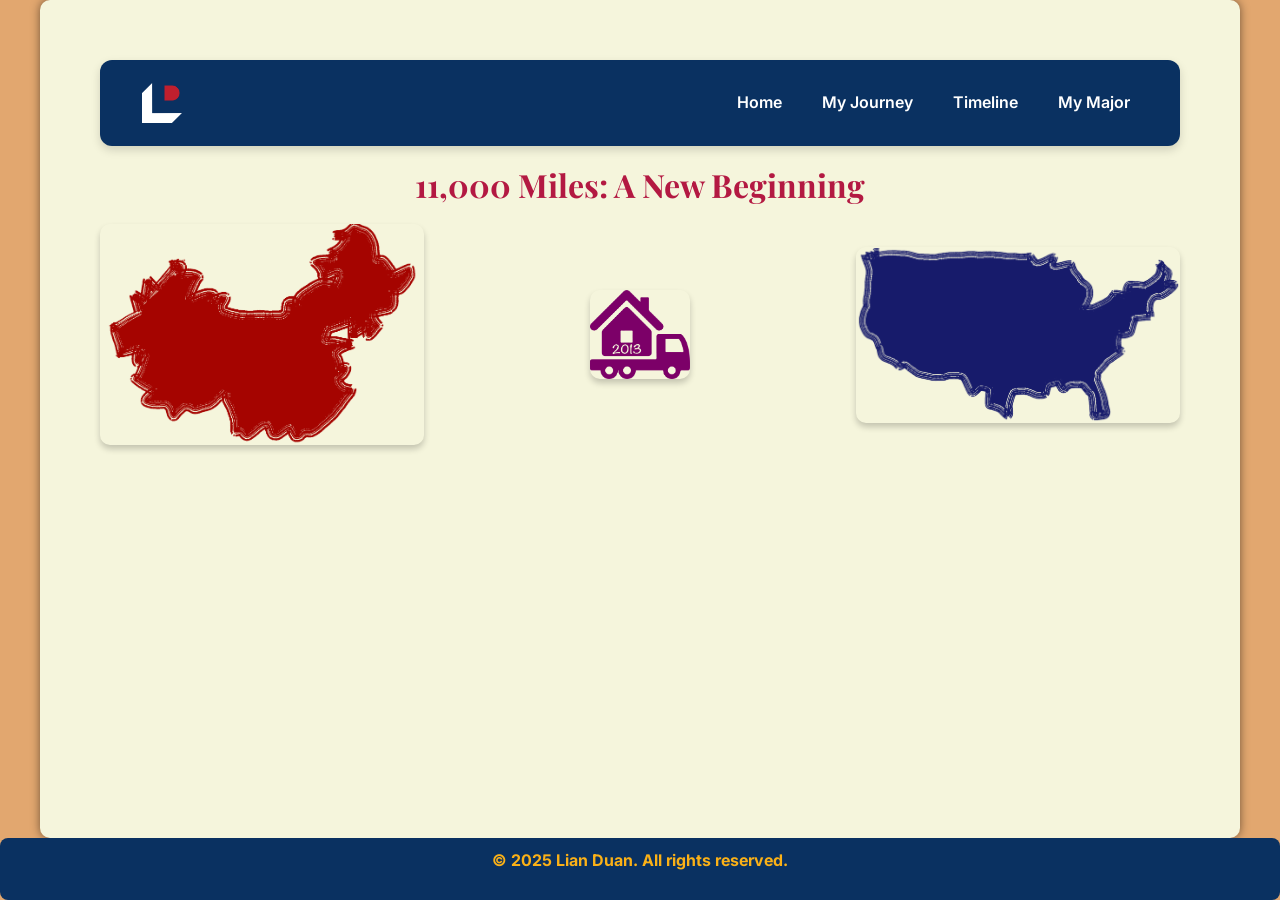
==== my_journey.html @ c9674e69 "Initial commit" ====
<!DOCTYPE html>
<html lang="en">
<head>
  <meta charset="UTF-8" />
  <meta name="viewport" content="width=device-width, initial-scale=1.0" />
  <title>My Journey</title>

  <!-- Google Fonts -->
  <link href="https://fonts.googleapis.com/css2?family=Inter:wght@400;600&family=Playfair+Display:wght@700&display=swap" rel="stylesheet" />

  <!-- Bootstrap CSS -->
  <link href="https://cdn.jsdelivr.net/npm/bootstrap@5.3.0-alpha3/dist/css/bootstrap.min.css" rel="stylesheet" />

  <!-- Custom CSS -->
  <link rel="stylesheet" href="styles.css" />

  <!-- Bootstrap JS Bundle -->
  <script src="https://cdn.jsdelivr.net/npm/bootstrap@5.3.0-alpha3/dist/js/bootstrap.bundle.min.js" defer></script>
  <script src="js/modal.js" defer></script>
</head>

<body>
  <div class="site-wrapper">
    <div class="container">
      <header>
        <nav class="responsive-nav" aria-label="Main Navigation">
          <div class="d-flex justify-content-between align-items-center flex-wrap">
            <div class="logo-container d-flex align-items-center">
              <a href="index.html">
                <img src="imgs/FaviconLogo.png" alt="Site Logo" class="logo" />
              </a>
            </div>
            <ul class="d-flex flex-wrap list-unstyled m-0 p-0">
              <li class="mx-2"><a href="index.html">Home</a></li>
              <li class="mx-2"><a href="my_journey.html">My Journey</a></li>
              <li class="mx-2"><a href="timeline.html">Timeline</a></li>
              <li class="mx-2"><a href="my_major.html">My Major</a></li>
            </ul>
          </div>
        </nav>
      </header>

      <main>
        <h1>11,000 Miles: A New Beginning</h1>
        <section id="journey">
          <div class="image-container">
            <img src="imgs/China-1.png" alt="China" class="clickable-map" data-bs-toggle="modal" data-bs-target="#imageModal" onclick="setModalImage('imgs/China-2.png','YUEYANG, HUNAN in CHINA')" />
            <img src="imgs/MOVE HOUSE.png" alt="Moving Journey" class="moving-img" />
            <img src="imgs/USA-1.png" alt="USA" class="clickable-map" data-bs-toggle="modal" data-bs-target="#imageModal" onclick="setModalImage('imgs/USA-2.png','ALBANY, NEW YORK in the USA')" />
          </div>

          <!-- Modal -->
          <div class="modal fade" id="imageModal" tabindex="-1" aria-labelledby="imageModalLabel" aria-hidden="true">
            <div class="modal-dialog modal-dialog-centered">
              <div class="modal-content">
                <div class="modal-body">
                  <img id="modalImage" src="" alt="Large view" class="img-fluid" />
                  <p id="modalDescription" class="text-muted"></p>
                </div>
              </div>
            </div>
          </div>
        </section>
      </main>
    </div>

    <footer>
      <p>&copy; 2025 Lian Duan. All rights reserved.</p>
    </footer>
  </div>
</body>
</html>
---- styles.css ----
/* Reset & base layout */
* {
  margin: 0;
  padding: 0;
  box-sizing: border-box;
}

html, body {
  height: 100%;
  margin: 0;
  padding: 0;
  font-family: "Inter", sans-serif;
  background-color: rgb(226,167,111);
  color: rgb(10, 49, 97);
  line-height: 1.6;
}

/* Page wrapper for full-height layout */
.site-wrapper {
  display: flex;
  flex-direction: column;
  min-height: 100vh;
}


/* Container styling */
.container {
  flex: 1 0 auto;
  width: 100%;
  max-width: 900px;
  margin: 0 auto;
  padding: 40px;
  background-color: rgb(245, 245, 220);
  border-radius: 10px;
  box-shadow: 0 0 10px rgba(0, 0, 0, 0.5);
}

/* Navigation */
.responsive-nav {
  background-color: rgb(10, 49, 97);
  padding: 15px 30px;
  border-radius: 12px;
  box-shadow: 0 4px 10px rgba(0, 0, 0, 0.15);
}

.logo {
  height: 40px;
  margin-right: 15px;
}

.logo-container {
  display: flex;
  align-items: center;
}

.responsive-nav ul {
  display: flex;
  flex-wrap: wrap;
  align-items: center;
  justify-content: center;
  list-style: none;
  margin: 0;
  padding: 0;
}

.responsive-nav ul li {
  margin: 0 12px;
}

.responsive-nav a {
  font-family: "Inter", sans-serif;
  font-weight: 600;
  color: white;
  text-decoration: none;
  font-size: 1rem;
  padding: 8px 12px;
  transition: color 0.3s ease;
}

.responsive-nav a:hover {
  color: rgb(251, 177, 23);
}

/* Main titles */
main h1 {
  font-family: "Playfair Display", serif;
  font-weight: 700;
  text-align: center;
  margin: 20px 0;
  font-size: 2rem;
  color: rgb(179, 25, 66);
}

main section {
  margin-bottom: 30px;
}

main section h2 {
  text-align: center;
  color: rgb(179, 25, 66);
  font-family: "Inter", sans-serif;
}

/* Image layout */
.image-container {
  display: flex;
  justify-content: space-between;
  align-items: center;
  margin: 20px 0;
}

.image-container img {
  max-width: 30%;
  height: auto;
  border-radius: 10px;
  box-shadow: 0 4px 6px rgba(0, 0, 0, 0.2);
}

/* Footer */
footer {
  font-family: "Inter", sans-serif;
  font-weight: 700;
  text-align: center;
  padding: 10px 0;
  background-color: rgb(10, 49, 97);
  color: rgb(251, 177, 23);
  border-radius: 8px;
  flex-shrink: 0;
  margin-top: auto;
}

.justify {
  text-align: justify;
}

/* Animation for floating image */
@keyframes moveAnimation {
  0%, 100% { transform: translateX(0); }
  25% { transform: translateX(70px); }
  75% { transform: translateX(-70px); }
}

.moving-img {
  width: 100px;
  height: auto;
  animation: moveAnimation 4s infinite;
}

/* Timeline component */
.timeline-container {
  position: relative;
  margin: 0 auto;
  padding: 20px;
  max-width: 800px;
}

.timeline-item {
  display: flex;
  align-items: center;
  margin: 30px 0;
  position: relative;
  animation: fadeInUp 1s ease;
}

.timeline-item:nth-child(even) {
  flex-direction: row-reverse;
}

.timeline-icon {
  flex-shrink: 0;
  width: 80px;
  height: 80px;
  background-color: #2c3e50;
  border-radius: 50%;
  display: flex;
  align-items: center;
  justify-content: center;
  box-shadow: 0 4px 6px rgba(0, 0, 0, 0.2);
  overflow: hidden;
}

.timeline-icon img {
  width: 60px;
  height: 60px;
  border-radius: 50%;
}

.timeline-content {
  flex-grow: 1;
  background-color: white;
  border-radius: 10px;
  padding: 20px;
  margin: 0 20px;
  box-shadow: 0 4px 6px rgba(0, 0, 0, 0.1);
  position: relative;
}

.timeline-content::before {
  content: "";
  position: absolute;
  top: 50%;
  width: 10px;
  height: 10px;
  background-color: #2c3e50;
  border-radius: 50%;
  transform: translateY(-50%);
  left: -15px;
}

.timeline-item:nth-child(even) .timeline-content::before {
  left: auto;
  right: -15px;
}

.timeline-content h3 {
  margin: 0;
  text-align: center;
  color: rgb(10, 49, 97);
  font-family: "Playfair Display", serif;
  font-size: 1.5rem;
}

.timeline-content p {
  margin: 10px 0 0;
  color: #555;
}

/* Modal image style */
.modal-body img {
  border-radius: 10px;
  box-shadow: 0 4px 6px rgba(0, 0, 0, 0.2);
}

/* Timeline fade-in animation */
@keyframes fadeInUp {
  0% { opacity: 0; transform: translateY(20px); }
  100% { opacity: 1; transform: translateY(0); }
}

/* Image gallery */
.image-gallery {
  display: flex;
  justify-content: center;
  gap: 30px;
  margin-top: 40px;
  flex-wrap: wrap;
}

.image-gallery img {
  max-width: 30%;
  height: auto;
  border-radius: 10px;
  box-shadow: 0 4px 6px rgba(0, 0, 0, 0.2);
  cursor: pointer;
  transition: transform 0.3s ease, box-shadow 0.3s ease;
}

.image-gallery img:hover {
  transform: scale(1.1);
  box-shadow: 0 10px 15px rgba(0, 0, 0, 0.3);
}

/* Large screen adjustments */
@media (min-width: 1200px) {
  .container {
    max-width: 1200px;
    padding: 60px;
  }
}

/* Mobile responsive layout */
@media (max-width: 768px) {
  .responsive-nav {
    text-align: center;
  }

  .responsive-nav ul {
    flex-direction: column;
    align-items: center;
    gap: 10px;
    margin-top: 10px;
  }

  .logo-container {
    display: flex;
    justify-content: center;
    align-items: center;
    width: 100%;
    margin-bottom: 10px;
  }

  .image-gallery img {
    max-width: 80%;
  }

  main h1 {
    font-size: 1.5rem;
  }

  main section h2 {
    font-size: 1.2rem;
  }

  .container {
    padding: 20px;
  }
}
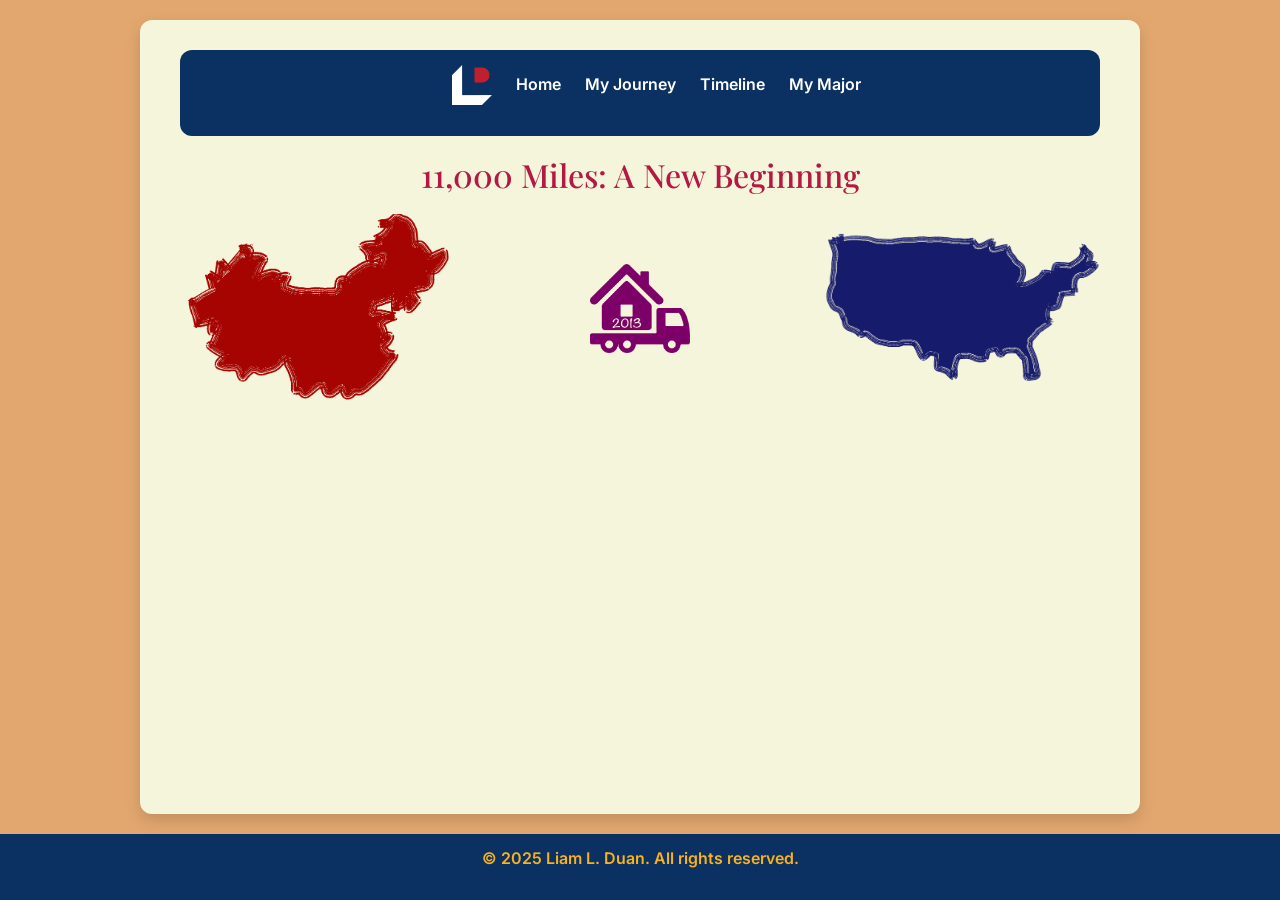
==== commit 4d20fa8e: "Style Update" ====
--- a/my_journey.html
+++ b/my_journey.html
@@ -3,7 +3,11 @@
 <head>
   <meta charset="UTF-8" />
   <meta name="viewport" content="width=device-width, initial-scale=1.0" />
-  <title>My Journey</title>
+  <meta name="description" content="A timeline showcasing key milestones in my journey, including educational and personal achievements." />
+  <meta name="author" content="Lian Duan" />
+  <meta name="keywords" content="Timeline, Milestones, Journey, Education, Achievements" />
+
+  <title>Timeline - Milestones of My Journey</title>
 
   <!-- Google Fonts -->
   <link href="https://fonts.googleapis.com/css2?family=Inter:wght@400;600&family=Playfair+Display:wght@700&display=swap" rel="stylesheet" />
@@ -16,30 +20,28 @@
 
   <!-- Bootstrap JS Bundle -->
   <script src="https://cdn.jsdelivr.net/npm/bootstrap@5.3.0-alpha3/dist/js/bootstrap.bundle.min.js" defer></script>
-  <script src="js/modal.js" defer></script>
 </head>
 
 <body>
   <div class="site-wrapper">
+
     <div class="container">
       <header>
         <nav class="responsive-nav" aria-label="Main Navigation">
-          <div class="d-flex justify-content-between align-items-center flex-wrap">
-            <div class="logo-container d-flex align-items-center">
+          <ul>
+            <li>
               <a href="index.html">
                 <img src="imgs/FaviconLogo.png" alt="Site Logo" class="logo" />
               </a>
-            </div>
-            <ul class="d-flex flex-wrap list-unstyled m-0 p-0">
-              <li class="mx-2"><a href="index.html">Home</a></li>
-              <li class="mx-2"><a href="my_journey.html">My Journey</a></li>
-              <li class="mx-2"><a href="timeline.html">Timeline</a></li>
-              <li class="mx-2"><a href="my_major.html">My Major</a></li>
-            </ul>
-          </div>
+            </li>
+            <li><a href="index.html">Home</a></li>
+            <li><a href="my_journey.html">My Journey</a></li>
+            <li><a href="timeline.html">Timeline</a></li>
+            <li><a href="my_major.html">My Major</a></li>
+          </ul>
         </nav>
       </header>
-
+      
       <main>
         <h1>11,000 Miles: A New Beginning</h1>
         <section id="journey">
@@ -65,7 +67,7 @@
     </div>
 
     <footer>
-      <p>&copy; 2025 Lian Duan. All rights reserved.</p>
+      <p>&copy; 2025 Liam L. Duan. All rights reserved.</p>
     </footer>
   </div>
 </body>
--- a/styles.css
+++ b/styles.css
@@ -1,66 +1,62 @@
-/* Reset & base layout */
+/* ================= RESET ================= */
 * {
   margin: 0;
   padding: 0;
   box-sizing: border-box;
 }
 
+/* ================= BASE ================= */
 html, body {
   height: 100%;
-  margin: 0;
-  padding: 0;
   font-family: "Inter", sans-serif;
   background-color: rgb(226,167,111);
   color: rgb(10, 49, 97);
   line-height: 1.6;
 }
 
-/* Page wrapper for full-height layout */
-.site-wrapper {
+/* ================= LAYOUT ================= */
+body {
   display: flex;
   flex-direction: column;
   min-height: 100vh;
 }
 
-
-/* Container styling */
+.site-wrapper {
+  display: flex;
+  flex-direction: column;
+  flex: 1;
+}
+
+/* ================= CONTAINER ================= */
 .container {
-  flex: 1 0 auto;
+  flex: 1;
   width: 100%;
-  max-width: 900px;
-  margin: 0 auto;
-  padding: 40px;
+  max-width: 1000px;
+  margin: 20px auto;
+  padding: 30px 40px 20px;
   background-color: rgb(245, 245, 220);
-  border-radius: 10px;
-  box-shadow: 0 0 10px rgba(0, 0, 0, 0.5);
-}
-
-/* Navigation */
+  border-radius: 12px;
+  box-shadow: 0 6px 15px rgba(0,0,0,0.15);
+}
+
+/* ================= NAV ================= */
 .responsive-nav {
   background-color: rgb(10, 49, 97);
   padding: 15px 30px;
   border-radius: 12px;
-  box-shadow: 0 4px 10px rgba(0, 0, 0, 0.15);
+  margin-bottom: 20px;
 }
 
 .logo {
   height: 40px;
-  margin-right: 15px;
-}
-
-.logo-container {
-  display: flex;
-  align-items: center;
 }
 
 .responsive-nav ul {
   display: flex;
+  justify-content: center;
+  align-items: center;
+  list-style: none;
   flex-wrap: wrap;
-  align-items: center;
-  justify-content: center;
-  list-style: none;
-  margin: 0;
-  padding: 0;
 }
 
 .responsive-nav ul li {
@@ -68,23 +64,22 @@
 }
 
 .responsive-nav a {
-  font-family: "Inter", sans-serif;
-  font-weight: 600;
   color: white;
   text-decoration: none;
-  font-size: 1rem;
-  padding: 8px 12px;
-  transition: color 0.3s ease;
+  font-weight: 600;
 }
 
 .responsive-nav a:hover {
   color: rgb(251, 177, 23);
 }
 
-/* Main titles */
+/* ================= MAIN ================= */
+main {
+  padding-bottom: 10px;
+}
+
 main h1 {
   font-family: "Playfair Display", serif;
-  font-weight: 700;
   text-align: center;
   margin: 20px 0;
   font-size: 2rem;
@@ -92,82 +87,90 @@
 }
 
 main section {
-  margin-bottom: 30px;
-}
-
-main section h2 {
+  margin-bottom: 15px;
+}
+
+.justify {
+  text-align: justify;
+  margin-bottom: 10px;
+}
+
+/* ================= FOOTER ================= */
+footer {
   text-align: center;
-  color: rgb(179, 25, 66);
-  font-family: "Inter", sans-serif;
-}
-
-/* Image layout */
+  padding: 12px;
+  background-color: rgb(10, 49, 97);
+  color: rgb(251, 177, 23);
+  font-weight: 600;
+}
+
+/* ================= IMAGE ================= */
 .image-container {
   display: flex;
   justify-content: space-between;
   align-items: center;
-  margin: 20px 0;
 }
 
 .image-container img {
   max-width: 30%;
-  height: auto;
   border-radius: 10px;
-  box-shadow: 0 4px 6px rgba(0, 0, 0, 0.2);
-}
-
-/* Footer */
-footer {
-  font-family: "Inter", sans-serif;
-  font-weight: 700;
-  text-align: center;
-  padding: 10px 0;
-  background-color: rgb(10, 49, 97);
-  color: rgb(251, 177, 23);
-  border-radius: 8px;
-  flex-shrink: 0;
-  margin-top: auto;
-}
-
-.justify {
-  text-align: justify;
-}
-
-/* Animation for floating image */
+}
+
+/* moving truck animation */
 @keyframes moveAnimation {
-  0%, 100% { transform: translateX(0); }
-  25% { transform: translateX(70px); }
-  75% { transform: translateX(-70px); }
+  0%, 100% {
+    transform: translateX(0);
+  }
+  25% {
+    transform: translateX(50px);
+  }
+  75% {
+    transform: translateX(-50px);
+  }
 }
 
 .moving-img {
   width: 100px;
   height: auto;
-  animation: moveAnimation 4s infinite;
-}
-
-/* Timeline component */
+  animation: moveAnimation 4s infinite ease-in-out;
+}
+
+/* ================= TIMELINE ================= */
 .timeline-container {
   position: relative;
   margin: 0 auto;
-  padding: 20px;
+  padding: 20px 0;
   max-width: 800px;
 }
 
+/* 中轴线 */
+.timeline-container::before {
+  content: "";
+  position: absolute;
+  left: 50%;
+  top: 0;
+  width: 3px;
+  height: 100%;
+  background-color: rgba(0,0,0,0.2);
+  transform: translateX(-50%);
+}
+
+/* 每一项 */
 .timeline-item {
   display: flex;
   align-items: center;
+  justify-content: space-between;
   margin: 30px 0;
   position: relative;
-  animation: fadeInUp 1s ease;
-}
-
+}
+
+/* 左右交替 */
 .timeline-item:nth-child(even) {
   flex-direction: row-reverse;
 }
 
+/* 圆形 icon */
 .timeline-icon {
-  flex-shrink: 0;
   width: 80px;
   height: 80px;
   background-color: #2c3e50;
@@ -175,8 +178,7 @@
   display: flex;
   align-items: center;
   justify-content: center;
-  box-shadow: 0 4px 6px rgba(0, 0, 0, 0.2);
-  overflow: hidden;
+  z-index: 2;
 }
 
 .timeline-icon img {
@@ -185,110 +187,78 @@
   border-radius: 50%;
 }
 
+/* 内容卡片 */
 .timeline-content {
-  flex-grow: 1;
+  flex: 1;
   background-color: white;
-  border-radius: 10px;
   padding: 20px;
   margin: 0 20px;
-  box-shadow: 0 4px 6px rgba(0, 0, 0, 0.1);
+  border-radius: 10px;
   position: relative;
-}
-
+  box-shadow: 0 4px 6px rgba(0,0,0,0.1);
+}
+
+/* 小圆点 */
 .timeline-content::before {
   content: "";
   position: absolute;
   top: 50%;
-  width: 10px;
-  height: 10px;
+  width: 12px;
+  height: 12px;
   background-color: #2c3e50;
   border-radius: 50%;
   transform: translateY(-50%);
-  left: -15px;
-}
-
+  left: -26px;
+}
+
+/* 反方向 */
 .timeline-item:nth-child(even) .timeline-content::before {
   left: auto;
-  right: -15px;
+  right: -26px;
 }
 
 .timeline-content h3 {
-  margin: 0;
   text-align: center;
-  color: rgb(10, 49, 97);
   font-family: "Playfair Display", serif;
-  font-size: 1.5rem;
-}
-
-.timeline-content p {
-  margin: 10px 0 0;
-  color: #555;
-}
-
-/* Modal image style */
-.modal-body img {
-  border-radius: 10px;
-  box-shadow: 0 4px 6px rgba(0, 0, 0, 0.2);
-}
-
-/* Timeline fade-in animation */
-@keyframes fadeInUp {
-  0% { opacity: 0; transform: translateY(20px); }
-  100% { opacity: 1; transform: translateY(0); }
-}
-
-/* Image gallery */
+  font-size: 1.4rem;
+}
+
+/* ================= GALLERY ================= */
 .image-gallery {
   display: flex;
   justify-content: center;
-  gap: 30px;
-  margin-top: 40px;
+  gap: 20px;
   flex-wrap: wrap;
 }
 
 .image-gallery img {
   max-width: 30%;
-  height: auto;
   border-radius: 10px;
-  box-shadow: 0 4px 6px rgba(0, 0, 0, 0.2);
-  cursor: pointer;
-  transition: transform 0.3s ease, box-shadow 0.3s ease;
+  transition: 0.3s;
 }
 
 .image-gallery img:hover {
-  transform: scale(1.1);
-  box-shadow: 0 10px 15px rgba(0, 0, 0, 0.3);
-}
-
-/* Large screen adjustments */
-@media (min-width: 1200px) {
+  transform: scale(1.05);
+}
+
+/* ================= MOBILE ================= */
+@media (max-width: 768px) {
+
   .container {
-    max-width: 1200px;
-    padding: 60px;
-  }
-}
-
-/* Mobile responsive layout */
-@media (max-width: 768px) {
-  .responsive-nav {
-    text-align: center;
+    padding: 20px;
+    margin: 10px;
   }
 
   .responsive-nav ul {
     flex-direction: column;
-    align-items: center;
-    gap: 10px;
-    margin-top: 10px;
-  }
-
-  .logo-container {
-    display: flex;
-    justify-content: center;
-    align-items: center;
-    width: 100%;
-    margin-bottom: 10px;
-  }
-
+  }
+
+  .image-container {
+    flex-direction: column;
+    gap: 15px;
+  }
+
+  .image-container img,
   .image-gallery img {
     max-width: 80%;
   }
@@ -297,11 +267,25 @@
     font-size: 1.5rem;
   }
 
-  main section h2 {
-    font-size: 1.2rem;
-  }
-
-  .container {
-    padding: 20px;
-  }
-}
+  /* timeline mobile */
+  .timeline-container::before {
+    left: 10px;
+  }
+
+  .timeline-item {
+    flex-direction: column;
+    align-items: flex-start;
+  }
+
+  .timeline-item:nth-child(even) {
+    flex-direction: column;
+  }
+
+  .timeline-content {
+    margin-left: 40px;
+  }
+
+  .timeline-content::before {
+    left: -20px !important;
+  }
+}
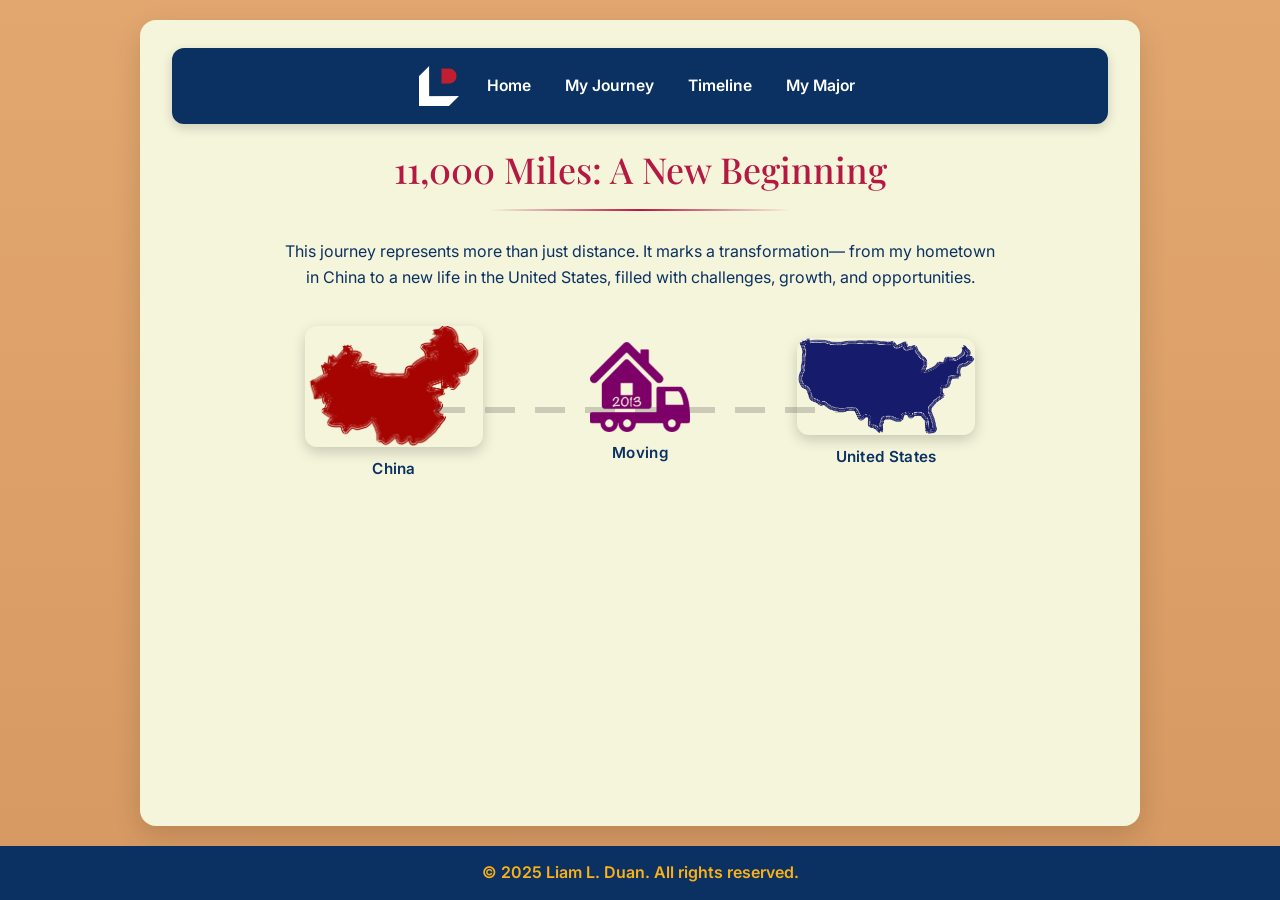
==== commit 869f91ba: "Web Layout update" ====
--- a/my_journey.html
+++ b/my_journey.html
@@ -42,28 +42,72 @@
         </nav>
       </header>
       
-      <main>
-        <h1>11,000 Miles: A New Beginning</h1>
-        <section id="journey">
-          <div class="image-container">
-            <img src="imgs/China-1.png" alt="China" class="clickable-map" data-bs-toggle="modal" data-bs-target="#imageModal" onclick="setModalImage('imgs/China-2.png','YUEYANG, HUNAN in CHINA')" />
-            <img src="imgs/MOVE HOUSE.png" alt="Moving Journey" class="moving-img" />
-            <img src="imgs/USA-1.png" alt="USA" class="clickable-map" data-bs-toggle="modal" data-bs-target="#imageModal" onclick="setModalImage('imgs/USA-2.png','ALBANY, NEW YORK in the USA')" />
+<main>
+  <section id="hero-journey">
+    <h1>11,000 Miles: A New Beginning</h1>
+
+    <p class="justify" style="text-align: center; max-width: 720px; margin: 16px auto 32px;">
+      This journey represents more than just distance. It marks a transformation—
+      from my hometown in China to a new life in the United States, filled with
+      challenges, growth, and opportunities.
+    </p>
+  </section>
+
+ <section id="journey">
+  <div class="image-container">
+
+    <div class="journey-item">
+      <img
+        src="imgs/China-1.png"
+        alt="China"
+        class="clickable-map"
+        data-bs-toggle="modal"
+        data-bs-target="#imageModal"
+        onclick="setModalImage('imgs/China-2.png','YUEYANG, HUNAN in CHINA')"
+      />
+      <p class="journey-label">China</p>
+    </div>
+
+    <div class="journey-item journey-center">
+      <div class="road-line"></div>
+      <img src="imgs/MOVE HOUSE.png" alt="Moving Journey" class="moving-img" />
+      <p class="journey-label">Moving</p>
+    </div>
+
+    <div class="journey-item">
+      <img
+        src="imgs/USA-1.png"
+        alt="USA"
+        class="clickable-map"
+        data-bs-toggle="modal"
+        data-bs-target="#imageModal"
+        onclick="setModalImage('imgs/USA-2.png','ALBANY, NEW YORK in the USA')"
+      />
+      <p class="journey-label">United States</p>
+    </div>
+
+  </div>
+</section>
+
+    <!-- Modal -->
+    <div
+      class="modal fade"
+      id="imageModal"
+      tabindex="-1"
+      aria-labelledby="imageModalLabel"
+      aria-hidden="true"
+    >
+      <div class="modal-dialog modal-dialog-centered">
+        <div class="modal-content">
+          <div class="modal-body text-center">
+            <img id="modalImage" src="" alt="Large view" class="img-fluid" />
+            <p id="modalDescription" class="text-muted mt-2"></p>
           </div>
-
-          <!-- Modal -->
-          <div class="modal fade" id="imageModal" tabindex="-1" aria-labelledby="imageModalLabel" aria-hidden="true">
-            <div class="modal-dialog modal-dialog-centered">
-              <div class="modal-content">
-                <div class="modal-body">
-                  <img id="modalImage" src="" alt="Large view" class="img-fluid" />
-                  <p id="modalDescription" class="text-muted"></p>
-                </div>
-              </div>
-            </div>
-          </div>
-        </section>
-      </main>
+        </div>
+      </div>
+    </div>
+  </section>
+</main>
     </div>
 
     <footer>
--- a/styles.css
+++ b/styles.css
@@ -1,291 +1,701 @@
-/* ================= RESET ================= */
-* {
+/* =========================
+   RESET
+========================= */
+*,
+*::before,
+*::after {
   margin: 0;
   padding: 0;
   box-sizing: border-box;
 }
 
-/* ================= BASE ================= */
-html, body {
-  height: 100%;
+/* =========================
+   BASE
+========================= */
+html,
+body {
+  min-height: 100%;
+}
+
+html {
+  scroll-behavior: smooth;
+}
+
+body {
   font-family: "Inter", sans-serif;
-  background-color: rgb(226,167,111);
+  background: linear-gradient(180deg, rgb(226, 167, 111) 0%, rgb(214, 153, 98) 100%);
   color: rgb(10, 49, 97);
   line-height: 1.6;
-}
-
-/* ================= LAYOUT ================= */
-body {
+  -webkit-font-smoothing: antialiased;
+  text-rendering: optimizeLegibility;
+}
+
+/* =========================
+   PAGE LAYOUT
+========================= */
+.site-wrapper {
+  min-height: 100vh;
   display: flex;
   flex-direction: column;
-  min-height: 100vh;
-}
-
-.site-wrapper {
-  display: flex;
-  flex-direction: column;
+}
+
+.container {
+  width: min(100% - 32px, 1000px);
+  margin: 20px auto;
+  padding: 28px 32px 24px;
+  background-color: rgb(245, 245, 220);
+  border-radius: 16px;
+  box-shadow: 0 10px 28px rgba(0, 0, 0, 0.14);
   flex: 1;
 }
 
-/* ================= CONTAINER ================= */
-.container {
-  flex: 1;
-  width: 100%;
-  max-width: 1000px;
-  margin: 20px auto;
-  padding: 30px 40px 20px;
-  background-color: rgb(245, 245, 220);
-  border-radius: 12px;
-  box-shadow: 0 6px 15px rgba(0,0,0,0.15);
-}
-
-/* ================= NAV ================= */
+/* =========================
+   HEADER / NAV
+========================= */
+header {
+  margin-bottom: 24px;
+}
+
 .responsive-nav {
   background-color: rgb(10, 49, 97);
-  padding: 15px 30px;
   border-radius: 12px;
-  margin-bottom: 20px;
+  padding: 14px 20px;
+  box-shadow: 0 4px 12px rgba(0, 0, 0, 0.16);
+}
+
+.responsive-nav ul {
+  list-style: none;
+  display: flex;
+  flex-wrap: wrap;
+  align-items: center;
+  justify-content: center;
+  gap: 8px 14px;
+  margin: 0;
+  padding: 0;
+}
+
+.responsive-nav li {
+  display: flex;
+  align-items: center;
 }
 
 .logo {
   height: 40px;
-}
-
-.responsive-nav ul {
+  width: auto;
+  display: block;
+}
+
+.responsive-nav a {
+  color: #fff;
+  text-decoration: none;
+  font-weight: 600;
+  font-size: 0.98rem;
+  padding: 8px 10px;
+  border-radius: 8px;
+  transition: color 0.25s ease, background-color 0.25s ease, transform 0.2s ease;
+}
+
+.responsive-nav a:hover,
+.responsive-nav a:focus-visible {
+  color: rgb(251, 177, 23);
+  background-color: rgba(255, 255, 255, 0.06);
+  outline: none;
+  transform: translateY(-1px);
+}
+
+.responsive-nav li:first-child a {
+  padding: 4px;
+  background: transparent;
+}
+
+/* =========================
+   MAIN TYPOGRAPHY
+========================= */
+main {
+  padding-bottom: 8px;
+}
+
+main h1 {
+  font-family: "Playfair Display", serif;
+  font-size: clamp(1.9rem, 2.8vw, 2.8rem);
+  line-height: 1.2;
+  text-align: center;
+  color: rgb(179, 25, 66);
+  margin: 0 0 28px;
+  position: relative;
+}
+
+main h1::after {
+  content: "";
+  display: block;
+  width: 300px;
+  height: 2px;
+  margin: 18px auto 0;
+  border-radius: 999px;
+  background: linear-gradient(
+    to right,
+    transparent,
+    rgb(179, 25, 66),
+    transparent
+  );
+}
+main h2,
+main h3 {
+  font-family: "Playfair Display", serif;
+}
+
+main section {
+  margin-bottom: 20px;
+}
+
+.justify {
+  text-align: justify;
+}
+
+p {
+  margin-bottom: 12px;
+}
+
+.lead-text {
+  font-size: 1.05rem;
+  font-weight: 500;
+}
+main section {
+  max-width: 720px;
+  margin: 0 auto 36px;
+}
+
+/* =========================
+   FOOTER
+========================= */
+footer {
+  margin-top: auto;
+  background-color: rgb(10, 49, 97);
+  color: rgb(251, 177, 23);
+  text-align: center;
+  padding: 14px 16px;
+  font-weight: 600;
+}
+
+footer p {
+  margin: 0;
+}
+
+/* =========================
+   JOURNEY PAGE IMAGES
+========================= */
+.image-container {
+  display: flex;
+  align-items: center;
+  justify-content: space-between;
+  gap: 18px;
+  margin-top: 20px;
+}
+
+.journey-item {
+  flex: 1;
+  text-align: center;
+  position: relative;
+}
+
+.image-container img {
+  display: block;
+  max-width: 100%;
+  height: auto;
+  margin: 0 auto;
+  border-radius: 12px;
+  box-shadow: 0 5px 14px rgba(0, 0, 0, 0.18);
+}
+
+.journey-item:not(.journey-center) img {
+  max-width: 78%;
+}
+
+.clickable-map {
+  cursor: pointer;
+  transition: transform 0.28s ease, box-shadow 0.28s ease;
+}
+
+.clickable-map:hover {
+  transform: scale(1.03);
+  box-shadow: 0 10px 22px rgba(0, 0, 0, 0.22);
+}
+
+.journey-label {
+  margin-top: 10px;
+  font-weight: 600;
+  color: rgb(10, 49, 97);
+  font-size: 0.95rem;
+  letter-spacing: 0.3px;
+}
+
+.journey-center {
+  position: relative;
+}
+
+/* 路线装饰 */
+.road-line {
+  position: absolute;
+  top: 50%;
+  left: 50%;
+  width: 180%;
+  height: 6px;
+  transform: translate(-50%, -50%);
+  background: repeating-linear-gradient(
+    to right,
+    #333 0,
+    #333 30px,
+    transparent 30px,
+    transparent 50px
+  );
+  opacity: 0.22;
+  border-radius: 999px;
+  z-index: 0;
+}
+
+/* =========================
+   MOVING TRUCK ANIMATION
+========================= */
+@keyframes moveAnimation {
+  0%,
+  100% {
+    transform: translateX(0);
+  }
+  25% {
+    transform: translateX(50px);
+  }
+  75% {
+    transform: translateX(-50px);
+  }
+}
+
+.moving-img {
+  width: 100px;
+  max-width: 100px;
+  animation: moveAnimation 4s infinite ease-in-out;
+  box-shadow: none !important;
+  border-radius: 0 !important;
+  display: block;
+  margin: 0 auto;
+  position: relative;
+  z-index: 1;
+  will-change: transform;
+}
+
+/* =========================
+   IMAGE GALLERY
+========================= */
+.image-gallery {
   display: flex;
   justify-content: center;
-  align-items: center;
-  list-style: none;
+  align-items: stretch;
+  gap: 24px;
   flex-wrap: wrap;
-}
-
-.responsive-nav ul li {
-  margin: 0 12px;
-}
-
-.responsive-nav a {
-  color: white;
-  text-decoration: none;
-  font-weight: 600;
-}
-
-.responsive-nav a:hover {
-  color: rgb(251, 177, 23);
-}
-
-/* ================= MAIN ================= */
-main {
-  padding-bottom: 10px;
-}
-
-main h1 {
-  font-family: "Playfair Display", serif;
-  text-align: center;
-  margin: 20px 0;
-  font-size: 2rem;
-  color: rgb(179, 25, 66);
-}
-
-main section {
-  margin-bottom: 15px;
-}
-
-.justify {
-  text-align: justify;
-  margin-bottom: 10px;
-}
-
-/* ================= FOOTER ================= */
-footer {
-  text-align: center;
-  padding: 12px;
-  background-color: rgb(10, 49, 97);
-  color: rgb(251, 177, 23);
-  font-weight: 600;
-}
-
-/* ================= IMAGE ================= */
-.image-container {
-  display: flex;
-  justify-content: space-between;
-  align-items: center;
-}
-
-.image-container img {
+  margin-top: 24px;
+}
+
+.image-gallery img,
+.gallery-img {
+  display: block;
   max-width: 30%;
-  border-radius: 10px;
-}
-
-/* moving truck animation */
-@keyframes moveAnimation {
-  0%, 100% {
-    transform: translateX(0);
-  }
-  25% {
-    transform: translateX(50px);
-  }
-  75% {
-    transform: translateX(-50px);
-  }
-}
-
-.moving-img {
-  width: 100px;
   height: auto;
-  animation: moveAnimation 4s infinite ease-in-out;
-}
-
-/* ================= TIMELINE ================= */
+  border-radius: 12px;
+  box-shadow: 0 5px 14px rgba(0, 0, 0, 0.18);
+  cursor: pointer;
+  transition: transform 0.28s ease, box-shadow 0.28s ease;
+}
+
+.image-gallery img:hover,
+.gallery-img:hover {
+  transform: scale(1.04);
+  box-shadow: 0 10px 22px rgba(0, 0, 0, 0.22);
+}
+
+
+/* =========================
+   TIMELINE
+========================= */
 .timeline-container {
   position: relative;
-  margin: 0 auto;
-  padding: 20px 0;
-  max-width: 800px;
-}
-
-/* 中轴线 */
+  max-width: 900px;
+  margin: 18px auto 0;
+  padding: 14px 0;
+}
+
 .timeline-container::before {
   content: "";
   position: absolute;
+  top: 0;
+  bottom: 0;
   left: 50%;
-  top: 0;
-  width: 3px;
-  height: 100%;
-  background-color: rgba(0,0,0,0.2);
+  width: 4px;
   transform: translateX(-50%);
-}
-
-/* 每一项 */
+  background: linear-gradient(
+    180deg,
+    rgba(10, 49, 97, 0.12) 0%,
+    rgba(10, 49, 97, 0.3) 50%,
+    rgba(10, 49, 97, 0.12) 100%
+  );
+  border-radius: 999px;
+}
+
 .timeline-item {
+  position: relative;
+  width: 100%;
   display: flex;
   align-items: center;
-  justify-content: space-between;
-  margin: 30px 0;
-  position: relative;
-}
-
-/* 左右交替 */
+  justify-content: flex-start;
+  margin: 0 0 34px;
+  min-height: 120px;
+}
+
+.timeline-item:nth-child(odd) {
+  justify-content: flex-start;
+}
+
 .timeline-item:nth-child(even) {
-  flex-direction: row-reverse;
-}
-
-/* 圆形 icon */
+  justify-content: flex-end;
+}
+
 .timeline-icon {
-  width: 80px;
-  height: 80px;
+  position: absolute;
+  left: 50%;
+  top: 50%;
+  transform: translate(-50%, -50%);
+  width: 84px;
+  height: 84px;
+  border-radius: 50%;
   background-color: #2c3e50;
-  border-radius: 50%;
   display: flex;
   align-items: center;
   justify-content: center;
-  z-index: 2;
+  overflow: hidden;
+  flex-shrink: 0;
+  z-index: 3;
+  box-shadow: 0 6px 16px rgba(0, 0, 0, 0.18);
+  border: 4px solid rgb(245, 245, 220);
 }
 
 .timeline-icon img {
-  width: 60px;
-  height: 60px;
+  width: 62px;
+  height: 62px;
+  object-fit: cover;
   border-radius: 50%;
-}
-
-/* 内容卡片 */
+  display: block;
+}
+
 .timeline-content {
-  flex: 1;
-  background-color: white;
-  padding: 20px;
-  margin: 0 20px;
-  border-radius: 10px;
   position: relative;
-  box-shadow: 0 4px 6px rgba(0,0,0,0.1);
-}
-
-/* 小圆点 */
-.timeline-content::before {
+  width: calc(50% - 72px);
+  background-color: #fff;
+  border-radius: 16px;
+  padding: 20px 22px;
+  box-shadow: 0 8px 20px rgba(0, 0, 0, 0.11);
+  transition: transform 0.25s ease, box-shadow 0.25s ease;
+}
+
+.timeline-content:hover {
+  transform: translateY(-3px);
+  box-shadow: 0 14px 28px rgba(0, 0, 0, 0.14);
+}
+
+.timeline-item:nth-child(odd) .timeline-content::after {
   content: "";
   position: absolute;
   top: 50%;
-  width: 12px;
-  height: 12px;
-  background-color: #2c3e50;
-  border-radius: 50%;
-  transform: translateY(-50%);
-  left: -26px;
-}
-
-/* 反方向 */
-.timeline-item:nth-child(even) .timeline-content::before {
-  left: auto;
-  right: -26px;
+  right: -9px;
+  width: 18px;
+  height: 18px;
+  background: #fff;
+  transform: translateY(-50%) rotate(45deg);
+}
+
+.timeline-item:nth-child(even) .timeline-content::after {
+  content: "";
+  position: absolute;
+  top: 50%;
+  left: -9px;
+  width: 18px;
+  height: 18px;
+  background: #fff;
+  transform: translateY(-50%) rotate(45deg);
 }
 
 .timeline-content h3 {
+  margin: 0;
   text-align: center;
-  font-family: "Playfair Display", serif;
-  font-size: 1.4rem;
-}
-
-/* ================= GALLERY ================= */
-.image-gallery {
-  display: flex;
-  justify-content: center;
-  gap: 20px;
-  flex-wrap: wrap;
-}
-
-.image-gallery img {
-  max-width: 30%;
+  color: rgb(10, 49, 97);
+  font-size: 1.28rem;
+  line-height: 1.35;
+}
+
+.timeline-content p {
+  margin: 10px 0 0;
+  color: #4c4c4c;
+}
+
+/* =========================
+   MODAL
+========================= */
+.modal-content {
+  border-radius: 14px;
+  overflow: hidden;
+}
+
+.modal-header,
+.modal-footer {
+  border-color: rgba(0, 0, 0, 0.08);
+}
+
+.modal-body img {
   border-radius: 10px;
-  transition: 0.3s;
-}
-
-.image-gallery img:hover {
-  transform: scale(1.05);
-}
-
-/* ================= MOBILE ================= */
+  box-shadow: 0 4px 12px rgba(0, 0, 0, 0.14);
+}
+
+/* =========================
+   LINKS / BUTTONS
+========================= */
+a {
+  transition: color 0.25s ease;
+}
+
+button,
+.btn {
+  border-radius: 8px;
+}
+
+/* =========================
+   TABLET
+========================= */
+@media (max-width: 992px) {
+  .container {
+    width: min(100% - 24px, 940px);
+    padding: 24px 24px 20px;
+  }
+
+  .image-gallery img,
+  .gallery-img,
+  .image-container img {
+    max-width: 31%;
+  }
+
+  .timeline-container::before {
+    left: 40px;
+    transform: none;
+  }
+
+  .timeline-item,
+  .timeline-item:nth-child(even) {
+    justify-content: flex-start;
+    padding-left: 96px;
+    min-height: 108px;
+  }
+
+  .timeline-icon {
+    left: 40px;
+    width: 74px;
+    height: 74px;
+  }
+
+  .timeline-icon img {
+    width: 54px;
+    height: 54px;
+  }
+
+  .timeline-content {
+    width: 100%;
+  }
+
+  .timeline-item:nth-child(odd) .timeline-content::after,
+  .timeline-item:nth-child(even) .timeline-content::after {
+    left: -9px;
+    right: auto;
+  }
+}
+
+/* =========================
+   MOBILE
+========================= */
 @media (max-width: 768px) {
-
   .container {
-    padding: 20px;
-    margin: 10px;
+    width: calc(100% - 20px);
+    margin: 10px auto;
+    padding: 18px 16px 18px;
+    border-radius: 12px;
+  }
+
+  .responsive-nav {
+    padding: 14px 12px;
   }
 
   .responsive-nav ul {
     flex-direction: column;
+    align-items: center;
+    gap: 8px;
+  }
+
+  .responsive-nav a {
+    display: inline-block;
+    width: 100%;
+    text-align: center;
+  }
+
+  .responsive-nav li:first-child a {
+    width: auto;
+  }
+
+  .logo {
+    height: 38px;
+  }
+
+  main h1 {
+    margin-bottom: 22px;
+  }
+
+  .justify {
+    text-align: left;
   }
 
   .image-container {
     flex-direction: column;
-    gap: 15px;
+    gap: 16px;
+  }
+
+  .image-container img {
+    max-width: 88%;
+  }
+
+  /* 这里保留动画，不再关闭 */
+  .moving-img {
+    width: 88px;
+    max-width: 88px;
+    animation: moveAnimation 4s infinite ease-in-out;
+  }
+
+  .image-gallery {
+    gap: 16px;
+  }
+
+  .image-gallery img,
+  .gallery-img {
+    max-width: 88%;
+  }
+
+  .timeline-container {
+    padding-left: 0;
+  }
+
+  .timeline-container::before {
+    left: 28px;
+    width: 3px;
+    transform: none;
+  }
+
+  .timeline-item,
+  .timeline-item:nth-child(even) {
+    flex-direction: row;
+    align-items: flex-start;
+    justify-content: flex-start;
+    gap: 14px;
+    margin: 24px 0;
+    padding-left: 74px;
+    min-height: auto;
+  }
+
+  .timeline-icon {
+    left: 28px;
+    top: 28px;
+    transform: translate(-50%, 0);
+    width: 58px;
+    height: 58px;
+    border-width: 3px;
+  }
+
+  .timeline-icon img {
+    width: 42px;
+    height: 42px;
+  }
+
+  .timeline-content {
+    margin: 0;
+    padding: 14px 14px 14px 16px;
+    width: 100%;
+    border-radius: 14px;
+  }
+
+  .timeline-item:nth-child(odd) .timeline-content::after,
+  .timeline-item:nth-child(even) .timeline-content::after {
+    left: -8px;
+    right: auto;
+    top: 22px;
+    width: 16px;
+    height: 16px;
+    transform: rotate(45deg);
+  }
+
+  .timeline-content h3 {
+    text-align: left;
+    font-size: 1.08rem;
+  }
+
+  .modal-dialog {
+    margin: 12px;
+  }
+}
+
+/* =========================
+   SMALL MOBILE
+========================= */
+@media (max-width: 480px) {
+  body {
+    font-size: 0.97rem;
+  }
+
+  .container {
+    width: calc(100% - 16px);
+    padding: 16px 14px;
+  }
+
+  .responsive-nav {
+    border-radius: 10px;
+  }
+
+  .responsive-nav a {
+    font-size: 0.95rem;
+    padding: 7px 8px;
+  }
+
+  main h1 {
+    font-size: 1.55rem;
   }
 
   .image-container img,
-  .image-gallery img {
-    max-width: 80%;
-  }
-
-  main h1 {
-    font-size: 1.5rem;
-  }
-
-  /* timeline mobile */
+  .image-gallery img,
+  .gallery-img {
+    max-width: 94%;
+  }
+
+  .timeline-item,
+  .timeline-item:nth-child(even) {
+    padding-left: 68px;
+  }
+
   .timeline-container::before {
-    left: 10px;
-  }
-
-  .timeline-item {
-    flex-direction: column;
-    align-items: flex-start;
-  }
-
-  .timeline-item:nth-child(even) {
-    flex-direction: column;
-  }
-
-  .timeline-content {
-    margin-left: 40px;
-  }
-
-  .timeline-content::before {
-    left: -20px !important;
+    left: 24px;
+  }
+
+  .timeline-icon {
+    left: 24px;
+    width: 52px;
+    height: 52px;
+  }
+
+  .timeline-icon img {
+    width: 36px;
+    height: 36px;
+  }
+
+  .timeline-content h3 {
+    font-size: 1rem;
   }
 }
